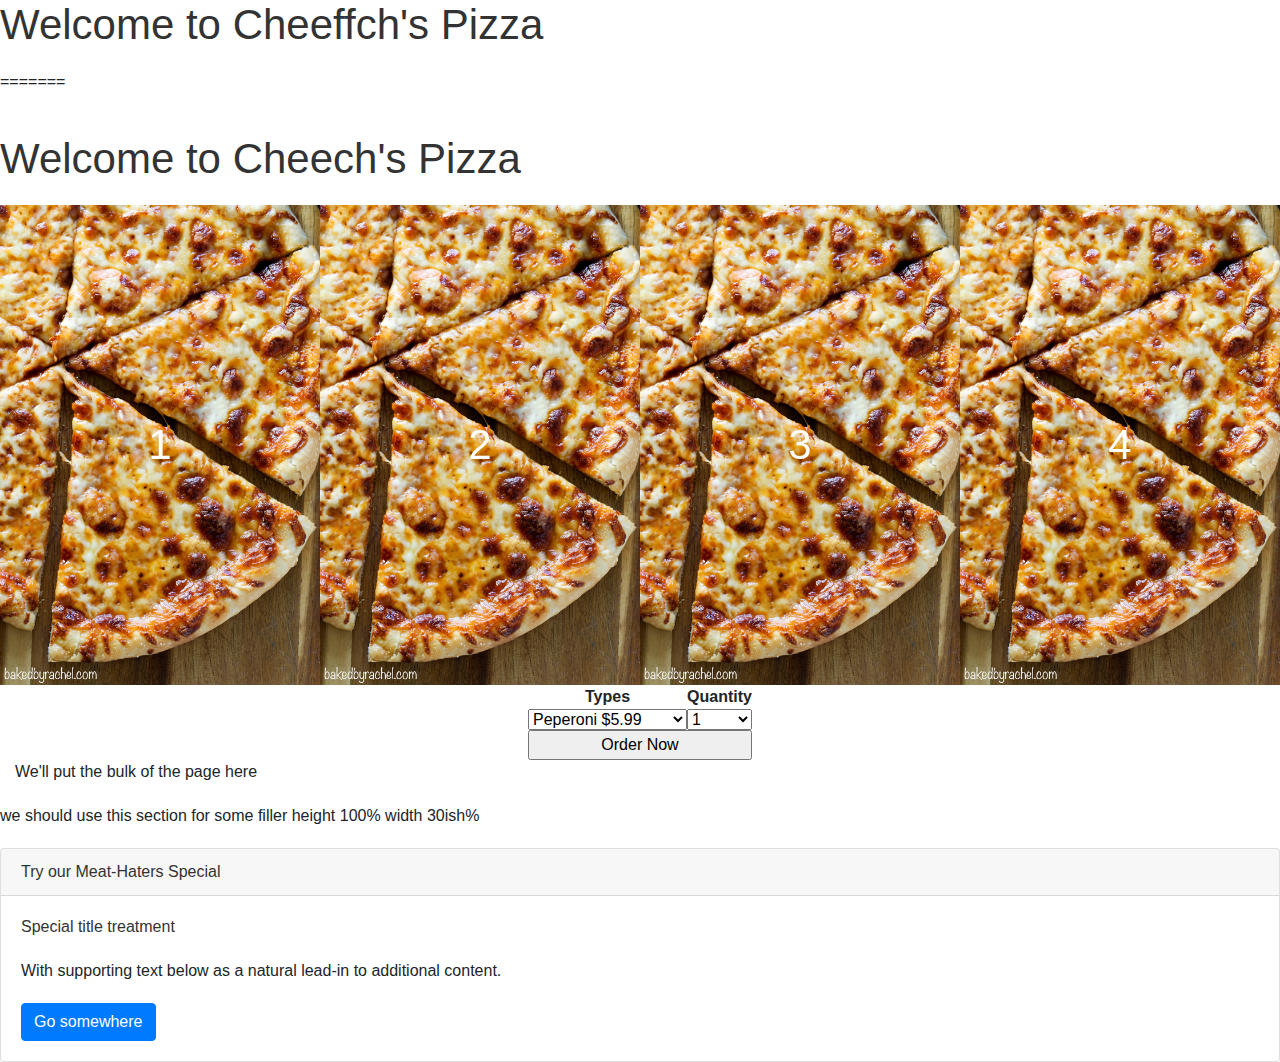
==== index.html @ bcc7406f "added the selection boxes for type and quanity, calculateTotal function still progress, also added m" ====
<!DOCTYPE html>
<html lang="en">
<head>
    <meta charset="UTF-8">
    <meta name="viewport" content="width=device-width, initial-scale=1.0">
    <meta http-equiv="X-UA-Compatible" content="ie=edge">
    <title>Cheech's Pizza</title>
    <link rel="stylesheet" href="https://stackpath.bootstrapcdn.com/bootstrap/4.3.1/css/bootstrap.min.css" integrity="sha384-ggOyR0iXCbMQv3Xipma34MD+dH/1fQ784/j6cY/iJTQUOhcWr7x9JvoRxT2MZw1T" crossorigin="anonymous">
    <script src="https://code.jquery.com/jquery-3.3.1.slim.min.js" integrity="sha384-q8i/X+965DzO0rT7abK41JStQIAqVgRVzpbzo5smXKp4YfRvH+8abtTE1Pi6jizo" crossorigin="anonymous"></script>
    <script src="https://cdnjs.cloudflare.com/ajax/libs/popper.js/1.14.7/umd/popper.min.js" integrity="sha384-UO2eT0CpHqdSJQ6hJty5KVphtPhzWj9WO1clHTMGa3JDZwrnQq4sF86dIHNDz0W1" crossorigin="anonymous"></script>
<script src="https://stackpath.bootstrapcdn.com/bootstrap/4.3.1/js/bootstrap.min.js" integrity="sha384-JjSmVgyd0p3pXB1rRibZUAYoIIy6OrQ6VrjIEaFf/nJGzIxFDsf4x0xIM+B07jRM" crossorigin="anonymous"></script>
    <link href="css/uikit-rtl.css" rel="stylesheet">
    <link href="css/uikit-rtl.min.css" rel="stylesheet">
    <link href="css/uikit.css" rel="stylesheet">
    <link href="css/uikit.min.css" rel="stylesheet">
    <link rel="stylesheet" href="css/styles.css">
</head>
<body>

    <h1>Welcome to Cheeffch's Pizza</h1>
   
=======



    <h1>Welcome to Cheech's Pizza</h1>
    <div class="uk-position-relative uk-visible-toggle uk-light" tabindex="-1" uk-slider="autoplay:true; sets:true; autoplay-interval: 3000">


        <ul class="uk-slider-items uk-child-width-1-2 uk-child-width-1-3@s uk-child-width-1-4@m">
            <li>
                <img src="Images/cheesepizza.jpg" alt="">
                <div class="uk-position-center uk-panel"><h1>1</h1></div>
            </li>
            <li>
                <img src="Images/cheesepizza.jpg" alt="">
                <div class="uk-position-center uk-panel"><h1>2</h1></div>
            </li>
            <li>
                <img src="Images/cheesepizza.jpg" alt="">
                <div class="uk-position-center uk-panel"><h1>3</h1></div>
            </li>
            <li>
                <img src="Images/cheesepizza.jpg" alt="">
                <div class="uk-position-center uk-panel"><h1>4</h1></div>
            </li>
            <li>
                <img src="Images/cheesepizza.jpg" alt="">
                <div class="uk-position-center uk-panel"><h1>5</h1></div>
            </li>
            <li>
                <img src="Images/cheesepizza.jpg" alt="">
                <div class="uk-position-center uk-panel"><h1>6</h1></div>
            </li>
            <li>
                <img src="Images/cheesepizza.jpg" alt="">
                <div class="uk-position-center uk-panel"><h1>7</h1></div>
            </li>
            <li>
                <img src="Images/cheesepizza.jpg" alt="">
                <div class="uk-position-center uk-panel"><h1>8</h1></div>
            </li>
            <li>
                <img src="Images/cheesepizza.jpg" alt="">
                <div class="uk-position-center uk-panel"><h1>9</h1></div>
            </li>
            <li>
                <img src="Images/cheesepizza.jpg" alt="">
                <div class="uk-position-center uk-panel"><h1>10</h1></div>
            </li>
        </ul>
    
        <a class="uk-position-center-left uk-position-small uk-hidden-hover" href="#" uk-slidenav-previous uk-slider-item="previous"></a>
        <a class="uk-position-center-right uk-position-small uk-hidden-hover" href="#" uk-slidenav-next uk-slider-item="next"></a>
    
    </div>


    <form class="adiv">
        

    </form>


    <main>
            <div class="container-fluid">
                    <p>We'll put the bulk of the page here</p>
            </div>
        

    </main>

    <aside>
        <p>
            we should use this section for some filler height 100% width 30ish%
        </p>
    </aside>

    <footer>
            <div class="card">
                    <h5 class="card-header">Try our Meat-Haters Special</h5>
                    <div class="card-body">
                      <h5 class="card-title">Special title treatment</h5>
                      <p class="card-text">With supporting text below as a natural lead-in to additional content.</p>
                      <a href="#" class="btn btn-primary">Go somewhere</a>
                    </div>
                  </div>
    </footer>

    <script src="js/uikit-icons.js"></script>
    <script src="js/uikit-icons.min.js"></script>
    <script src="js//uikit.js"></script>
    <script src="js/uikit.min.js"></script>
    <script src="js/pizza.js"></script>
</body>

</html>
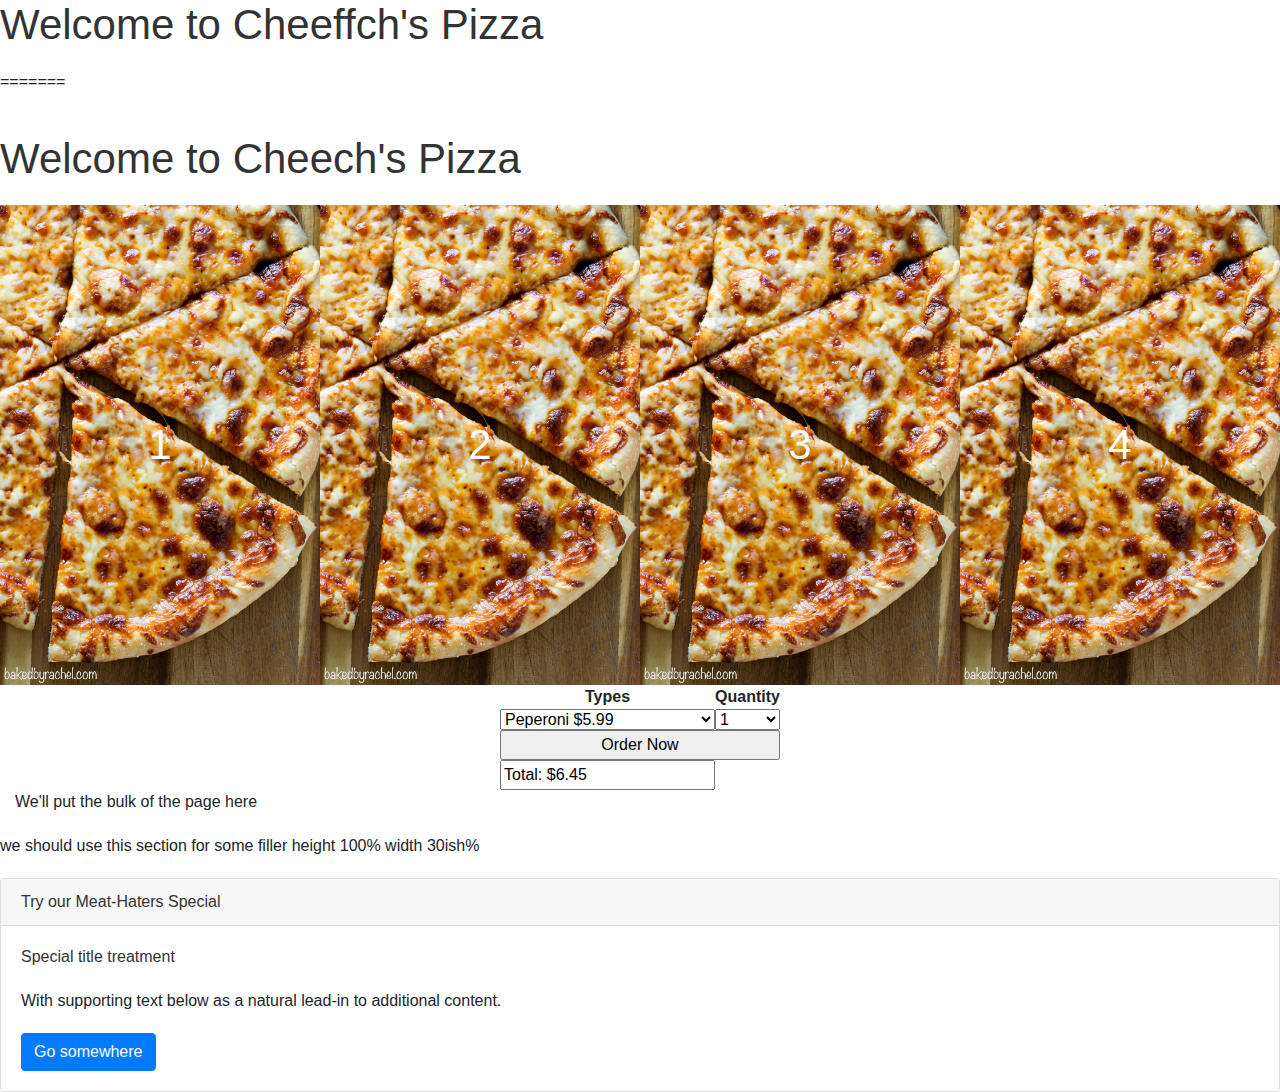
==== commit 88bd7dbf: "Total function working fully" ====
--- a/index.html
+++ b/index.html
@@ -76,7 +76,7 @@
     </div>
 
 
-    <form class="adiv">
+    <form class="adiv" method="get" action="welcome.html">
         
 
     </form>
--- a/css/styles.css
+++ b/css/styles.css
@@ -21,6 +21,7 @@
 }
 
 .submit{grid-area: submit;}
+.total{grid-area:total}
 
 .adiv {
     display: grid;
@@ -29,5 +30,6 @@
     'typeLabel quanityLabel'
     'type nums'
     'submit submit'
+    'total total'
     ;
 }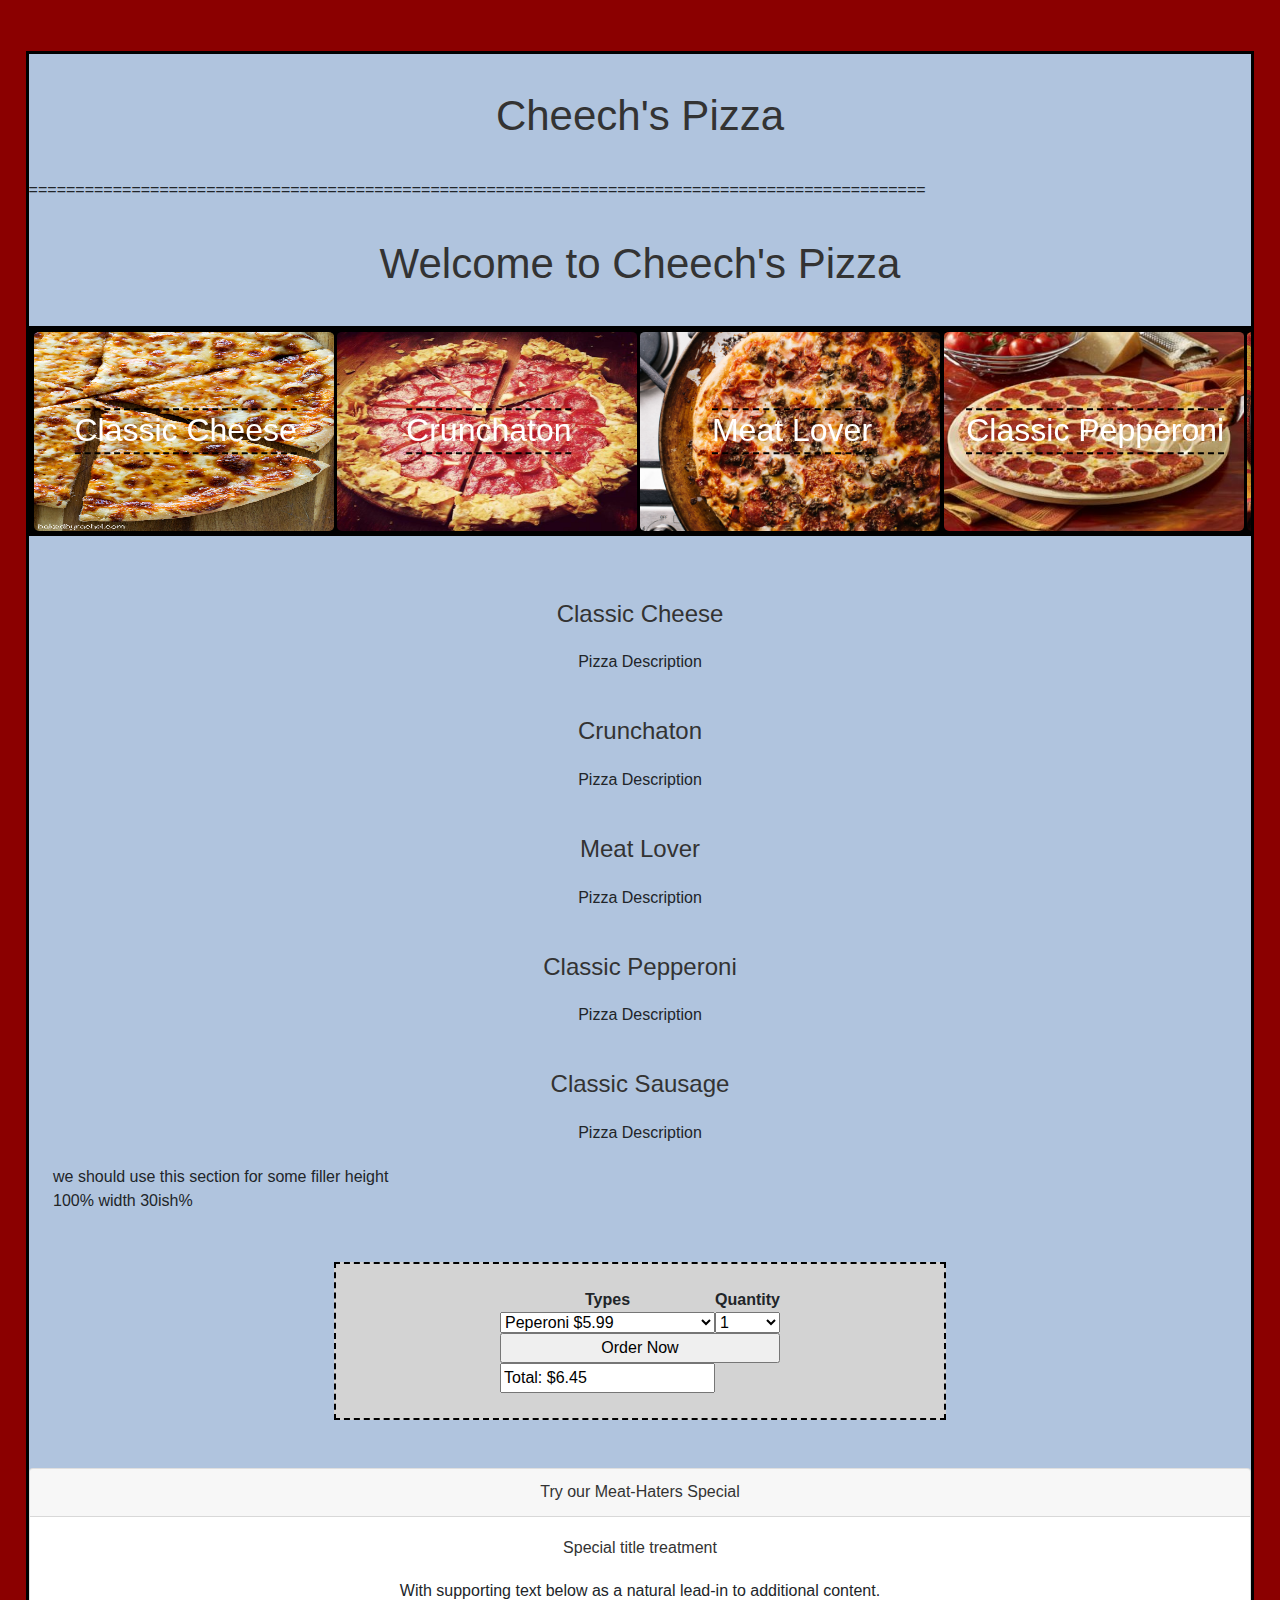
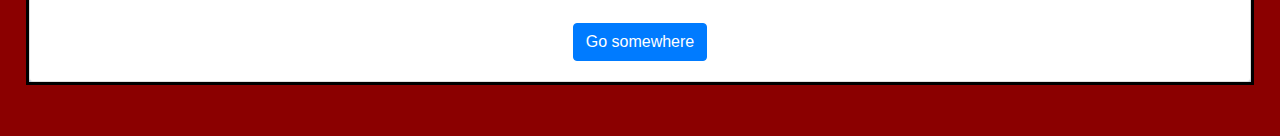
==== commit 4125c292: "Added images & CSS" ====
--- a/index.html
+++ b/index.html
@@ -8,18 +8,20 @@
     <link rel="stylesheet" href="https://stackpath.bootstrapcdn.com/bootstrap/4.3.1/css/bootstrap.min.css" integrity="sha384-ggOyR0iXCbMQv3Xipma34MD+dH/1fQ784/j6cY/iJTQUOhcWr7x9JvoRxT2MZw1T" crossorigin="anonymous">
     <script src="https://code.jquery.com/jquery-3.3.1.slim.min.js" integrity="sha384-q8i/X+965DzO0rT7abK41JStQIAqVgRVzpbzo5smXKp4YfRvH+8abtTE1Pi6jizo" crossorigin="anonymous"></script>
     <script src="https://cdnjs.cloudflare.com/ajax/libs/popper.js/1.14.7/umd/popper.min.js" integrity="sha384-UO2eT0CpHqdSJQ6hJty5KVphtPhzWj9WO1clHTMGa3JDZwrnQq4sF86dIHNDz0W1" crossorigin="anonymous"></script>
-<script src="https://stackpath.bootstrapcdn.com/bootstrap/4.3.1/js/bootstrap.min.js" integrity="sha384-JjSmVgyd0p3pXB1rRibZUAYoIIy6OrQ6VrjIEaFf/nJGzIxFDsf4x0xIM+B07jRM" crossorigin="anonymous"></script>
+    <script src="https://stackpath.bootstrapcdn.com/bootstrap/4.3.1/js/bootstrap.min.js" integrity="sha384-JjSmVgyd0p3pXB1rRibZUAYoIIy6OrQ6VrjIEaFf/nJGzIxFDsf4x0xIM+B07jRM" crossorigin="anonymous"></script>
+    <link rel="icon" href="Images/pizzerialogo.jpg">
     <link href="css/uikit-rtl.css" rel="stylesheet">
     <link href="css/uikit-rtl.min.css" rel="stylesheet">
     <link href="css/uikit.css" rel="stylesheet">
     <link href="css/uikit.min.css" rel="stylesheet">
     <link rel="stylesheet" href="css/styles.css">
+    <h1>Cheech's Pizza</h1>
 </head>
 <body>
 
-    <h1>Welcome to Cheeffch's Pizza</h1>
+
    
-=======
+================================================================================================
 
 
 
@@ -29,44 +31,24 @@
 
         <ul class="uk-slider-items uk-child-width-1-2 uk-child-width-1-3@s uk-child-width-1-4@m">
             <li>
-                <img src="Images/cheesepizza.jpg" alt="">
-                <div class="uk-position-center uk-panel"><h1>1</h1></div>
+                <img src="Images/cheesepizza.jpg" alt="Classic Cheese" class="images">
+                <div class="uk-position-center uk-panel"><h2>Classic Cheese</h2></div>
             </li>
             <li>
-                <img src="Images/cheesepizza.jpg" alt="">
-                <div class="uk-position-center uk-panel"><h1>2</h1></div>
+                <img src="Images/crunchaton.jpg" alt="Crunchaton" class="images">
+                <div class="uk-position-center uk-panel"><h2>Crunchaton</h2></div>
             </li>
             <li>
-                <img src="Images/cheesepizza.jpg" alt="">
-                <div class="uk-position-center uk-panel"><h1>3</h1></div>
+                <img src="Images/meatloverspizza.jpg" alt="Meat Lovers" class="images">
+                <div class="uk-position-center uk-panel"><h2>Meat Lover</h2></div>
             </li>
             <li>
-                <img src="Images/cheesepizza.jpg" alt="">
-                <div class="uk-position-center uk-panel"><h1>4</h1></div>
+                <img src="Images/pepperonipizza.jpg" alt="Classic Pepperoni" class="images">
+                <div class="uk-position-center uk-panel"><h2>Classic Pepperoni</h2></div>
             </li>
             <li>
-                <img src="Images/cheesepizza.jpg" alt="">
-                <div class="uk-position-center uk-panel"><h1>5</h1></div>
-            </li>
-            <li>
-                <img src="Images/cheesepizza.jpg" alt="">
-                <div class="uk-position-center uk-panel"><h1>6</h1></div>
-            </li>
-            <li>
-                <img src="Images/cheesepizza.jpg" alt="">
-                <div class="uk-position-center uk-panel"><h1>7</h1></div>
-            </li>
-            <li>
-                <img src="Images/cheesepizza.jpg" alt="">
-                <div class="uk-position-center uk-panel"><h1>8</h1></div>
-            </li>
-            <li>
-                <img src="Images/cheesepizza.jpg" alt="">
-                <div class="uk-position-center uk-panel"><h1>9</h1></div>
-            </li>
-            <li>
-                <img src="Images/cheesepizza.jpg" alt="">
-                <div class="uk-position-center uk-panel"><h1>10</h1></div>
+                <img src="Images/sausagepizza.png" alt="Classic Sausage" class="images">
+                <div class="uk-position-center uk-panel"><h2>Classic Sausage</h2></div>
             </li>
         </ul>
     
@@ -76,19 +58,27 @@
     </div>
 
 
-    <form class="adiv" method="get" action="welcome.html">
-        
-
-    </form>
-
-
     <main>
             <div class="container-fluid">
-                    <p>We'll put the bulk of the page here</p>
+                <h3>Classic Cheese</h3>
+                <p>Pizza Description</p>
+
+                <h3>Crunchaton</h3>
+                <p>Pizza Description</p>
+
+                <h3>Meat Lover</h3>
+                <p>Pizza Description</p>
+
+                <h3>Classic Pepperoni</h3>
+                <p>Pizza Description</p>
+
+                <h3>Classic Sausage</h3>
+                <p>Pizza Description</p>                
             </div>
         
 
     </main>
+
 
     <aside>
         <p>
@@ -96,15 +86,20 @@
         </p>
     </aside>
 
+
+    <form class="adiv" method="get" action="welcome.html">
+
+    </form>
+
     <footer>
-            <div class="card">
-                    <h5 class="card-header">Try our Meat-Haters Special</h5>
-                    <div class="card-body">
-                      <h5 class="card-title">Special title treatment</h5>
-                      <p class="card-text">With supporting text below as a natural lead-in to additional content.</p>
-                      <a href="#" class="btn btn-primary">Go somewhere</a>
-                    </div>
-                  </div>
+        <div class="card">
+            <h5 class="card-header">Try our Meat-Haters Special</h5>
+            <div class="card-body">
+                <h5 class="card-title">Special title treatment</h5>
+                <p class="card-text">With supporting text below as a natural lead-in to additional content.</p>
+                <a href="#" class="btn btn-primary">Go somewhere</a>
+            </div>
+        </div>
     </footer>
 
     <script src="js/uikit-icons.js"></script>
--- a/css/styles.css
+++ b/css/styles.css
@@ -32,4 +32,88 @@
     'submit submit'
     'total total'
     ;
+}
+
+
+.images {
+    height: 200px;
+    width: 300px;
+    border-top: 1px solid black;
+    border-radius: 5px;
+    cursor: pointer;
+    transition: 0.3s;
+}
+
+
+.uk-slider-items {
+    margin-left: 3%;
+    padding-right: 3%;
+    border: 5px solid black;
+    background-color: black;
+}
+
+
+html {
+    background: darkred;
+    font-family: 'Franklin Gothic Medium', 'Arial Narrow', Arial, sans-serif;
+}
+
+body {
+    font-family: 'Franklin Gothic Medium', 'Arial Narrow', Arial, sans-serif;
+    background-color: lightsteelblue;
+    margin-top: 4%;
+    margin-bottom: 4%;
+    margin-left: 2%;
+    margin-right: 2%;
+    border: 3px solid black
+}
+
+h1 {
+    margin-top: 3%;
+    margin-bottom: 3%;
+    font-family: 'Franklin Gothic Medium', 'Arial Narrow', Arial, sans-serif;
+    font-weight: 100;
+    text-align: center;
+}
+
+h2 {
+    border-top: 2px dashed black;
+    border-bottom: 2px dashed black;
+}
+
+h2:hover {
+    color: lightslategray;
+    font-size: 200%; 
+}
+
+h5 {
+    font-family: 'Franklin Gothic Medium', 'Arial Narrow', Arial, sans-serif;
+}
+
+form {
+    position: relative;
+    margin-top: 4%;
+    margin-bottom: 4%;
+    padding: 2%;
+    width: 50%;
+    max-height: 40%;
+    border: 2px dashed black;
+    left: 25%;
+    background-color: lightgray;
+}
+
+main{
+    padding-top: 5%;
+    padding-bottom: 5;
+    text-align: center;
+}
+
+aside {
+    margin-left: 2%;
+    height: 100%;
+    width: 30%;
+}
+
+footer {
+    text-align: center;
 }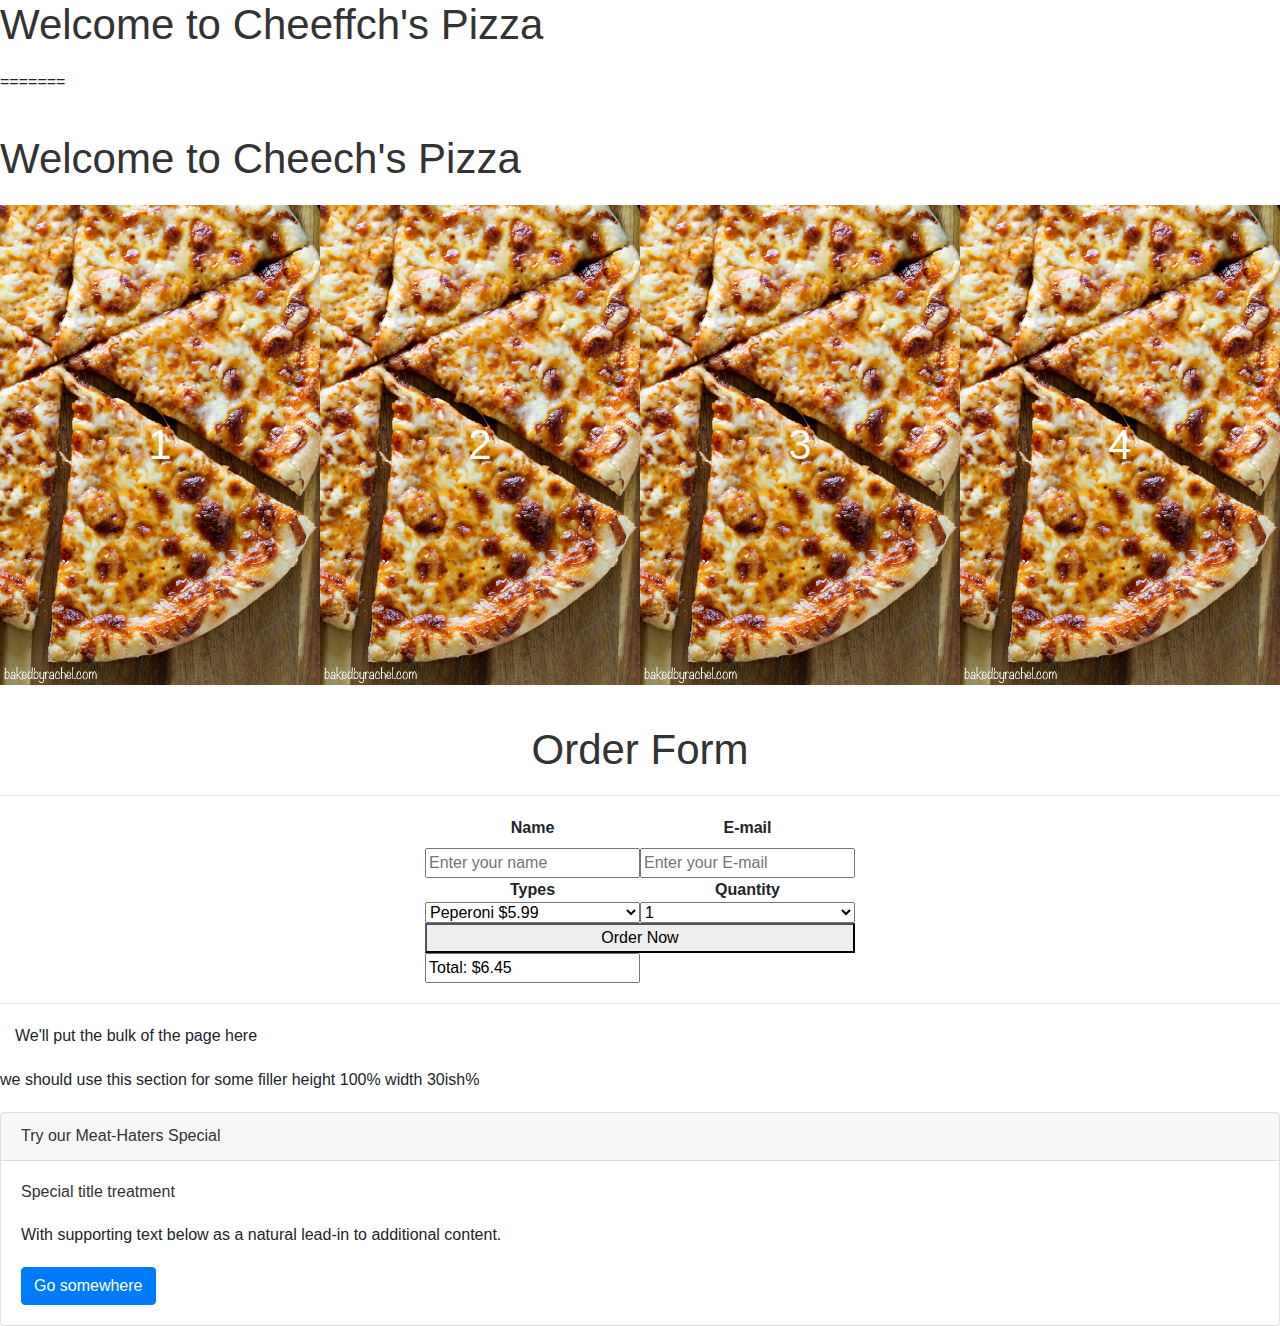
==== commit 55ebc557: "full form and display of details at the end of the order" ====
--- a/index.html
+++ b/index.html
@@ -1,84 +1,116 @@
 <!DOCTYPE html>
 <html lang="en">
+
 <head>
-    <meta charset="UTF-8">
-    <meta name="viewport" content="width=device-width, initial-scale=1.0">
-    <meta http-equiv="X-UA-Compatible" content="ie=edge">
+    <meta charset="UTF-8" />
+    <meta name="viewport" content="width=device-width, initial-scale=1.0" />
+    <meta http-equiv="X-UA-Compatible" content="ie=edge" />
     <title>Cheech's Pizza</title>
-    <link rel="stylesheet" href="https://stackpath.bootstrapcdn.com/bootstrap/4.3.1/css/bootstrap.min.css" integrity="sha384-ggOyR0iXCbMQv3Xipma34MD+dH/1fQ784/j6cY/iJTQUOhcWr7x9JvoRxT2MZw1T" crossorigin="anonymous">
-    <script src="https://code.jquery.com/jquery-3.3.1.slim.min.js" integrity="sha384-q8i/X+965DzO0rT7abK41JStQIAqVgRVzpbzo5smXKp4YfRvH+8abtTE1Pi6jizo" crossorigin="anonymous"></script>
-    <script src="https://cdnjs.cloudflare.com/ajax/libs/popper.js/1.14.7/umd/popper.min.js" integrity="sha384-UO2eT0CpHqdSJQ6hJty5KVphtPhzWj9WO1clHTMGa3JDZwrnQq4sF86dIHNDz0W1" crossorigin="anonymous"></script>
-    <script src="https://stackpath.bootstrapcdn.com/bootstrap/4.3.1/js/bootstrap.min.js" integrity="sha384-JjSmVgyd0p3pXB1rRibZUAYoIIy6OrQ6VrjIEaFf/nJGzIxFDsf4x0xIM+B07jRM" crossorigin="anonymous"></script>
-    <link rel="icon" href="Images/pizzerialogo.jpg">
-    <link href="css/uikit-rtl.css" rel="stylesheet">
-    <link href="css/uikit-rtl.min.css" rel="stylesheet">
-    <link href="css/uikit.css" rel="stylesheet">
-    <link href="css/uikit.min.css" rel="stylesheet">
-    <link rel="stylesheet" href="css/styles.css">
-    <h1>Cheech's Pizza</h1>
+    <link rel="stylesheet" href="https://stackpath.bootstrapcdn.com/bootstrap/4.3.1/css/bootstrap.min.css" integrity="sha384-ggOyR0iXCbMQv3Xipma34MD+dH/1fQ784/j6cY/iJTQUOhcWr7x9JvoRxT2MZw1T"
+        crossorigin="anonymous" />
+    <script src="https://code.jquery.com/jquery-3.3.1.slim.min.js" integrity="sha384-q8i/X+965DzO0rT7abK41JStQIAqVgRVzpbzo5smXKp4YfRvH+8abtTE1Pi6jizo"
+        crossorigin="anonymous"></script>
+    <script src="https://cdnjs.cloudflare.com/ajax/libs/popper.js/1.14.7/umd/popper.min.js" integrity="sha384-UO2eT0CpHqdSJQ6hJty5KVphtPhzWj9WO1clHTMGa3JDZwrnQq4sF86dIHNDz0W1"
+        crossorigin="anonymous"></script>
+    <script src="https://stackpath.bootstrapcdn.com/bootstrap/4.3.1/js/bootstrap.min.js" integrity="sha384-JjSmVgyd0p3pXB1rRibZUAYoIIy6OrQ6VrjIEaFf/nJGzIxFDsf4x0xIM+B07jRM"
+        crossorigin="anonymous"></script>
+    <link href="css/uikit-rtl.css" rel="stylesheet" />
+    <link href="css/uikit-rtl.min.css" rel="stylesheet" />
+    <link href="css/uikit.css" rel="stylesheet" />
+    <link href="css/uikit.min.css" rel="stylesheet" />
+    <link rel="stylesheet" href="css/styles.css" />
 </head>
+
 <body>
+    <h1>Welcome to Cheeffch's Pizza</h1>
 
-
-   
-================================================================================================
-
-
+    =======
 
     <h1>Welcome to Cheech's Pizza</h1>
     <div class="uk-position-relative uk-visible-toggle uk-light" tabindex="-1" uk-slider="autoplay:true; sets:true; autoplay-interval: 3000">
-
-
         <ul class="uk-slider-items uk-child-width-1-2 uk-child-width-1-3@s uk-child-width-1-4@m">
             <li>
-                <img src="Images/cheesepizza.jpg" alt="Classic Cheese" class="images">
-                <div class="uk-position-center uk-panel"><h2>Classic Cheese</h2></div>
+                <img src="Images/cheesepizza.jpg" alt="" />
+                <div class="uk-position-center uk-panel">
+                    <h1>1</h1>
+                </div>
             </li>
             <li>
-                <img src="Images/crunchaton.jpg" alt="Crunchaton" class="images">
-                <div class="uk-position-center uk-panel"><h2>Crunchaton</h2></div>
+                <img src="Images/cheesepizza.jpg" alt="" />
+                <div class="uk-position-center uk-panel">
+                    <h1>2</h1>
+                </div>
             </li>
             <li>
-                <img src="Images/meatloverspizza.jpg" alt="Meat Lovers" class="images">
-                <div class="uk-position-center uk-panel"><h2>Meat Lover</h2></div>
+                <img src="Images/cheesepizza.jpg" alt="" />
+                <div class="uk-position-center uk-panel">
+                    <h1>3</h1>
+                </div>
             </li>
             <li>
-                <img src="Images/pepperonipizza.jpg" alt="Classic Pepperoni" class="images">
-                <div class="uk-position-center uk-panel"><h2>Classic Pepperoni</h2></div>
+                <img src="Images/cheesepizza.jpg" alt="" />
+                <div class="uk-position-center uk-panel">
+                    <h1>4</h1>
+                </div>
             </li>
             <li>
-                <img src="Images/sausagepizza.png" alt="Classic Sausage" class="images">
-                <div class="uk-position-center uk-panel"><h2>Classic Sausage</h2></div>
+                <img src="Images/cheesepizza.jpg" alt="" />
+                <div class="uk-position-center uk-panel">
+                    <h1>5</h1>
+                </div>
+            </li>
+            <li>
+                <img src="Images/cheesepizza.jpg" alt="" />
+                <div class="uk-position-center uk-panel">
+                    <h1>6</h1>
+                </div>
+            </li>
+            <li>
+                <img src="Images/cheesepizza.jpg" alt="" />
+                <div class="uk-position-center uk-panel">
+                    <h1>7</h1>
+                </div>
+            </li>
+            <li>
+                <img src="Images/cheesepizza.jpg" alt="" />
+                <div class="uk-position-center uk-panel">
+                    <h1>8</h1>
+                </div>
+            </li>
+            <li>
+                <img src="Images/cheesepizza.jpg" alt="" />
+                <div class="uk-position-center uk-panel">
+                    <h1>9</h1>
+                </div>
+            </li>
+            <li>
+                <img src="Images/cheesepizza.jpg" alt="" />
+                <div class="uk-position-center uk-panel">
+                    <h1>10</h1>
+                </div>
             </li>
         </ul>
-    
-        <a class="uk-position-center-left uk-position-small uk-hidden-hover" href="#" uk-slidenav-previous uk-slider-item="previous"></a>
+
+        <a class="uk-position-center-left uk-position-small uk-hidden-hover" href="#" uk-slidenav-previous
+            uk-slider-item="previous"></a>
         <a class="uk-position-center-right uk-position-small uk-hidden-hover" href="#" uk-slidenav-next uk-slider-item="next"></a>
-    
     </div>
 
-
-    <main>
-            <div class="container-fluid">
-                <h3>Classic Cheese</h3>
-                <p>Pizza Description</p>
-
-                <h3>Crunchaton</h3>
-                <p>Pizza Description</p>
-
-                <h3>Meat Lover</h3>
-                <p>Pizza Description</p>
-
-                <h3>Classic Pepperoni</h3>
-                <p>Pizza Description</p>
-
-                <h3>Classic Sausage</h3>
-                <p>Pizza Description</p>                
-            </div>
+    <h1 style="text-align: center">Order Form</h1>
+    <hr />
+    <form class="adiv" method="get"></form>
+    <hr>
+    <div class="details">
         
 
+        <hr>
+
+    </div>
+    <main>
+        <div class="container-fluid">
+            <p>We'll put the bulk of the page here</p>
+        </div>
     </main>
-
 
     <aside>
         <p>
@@ -86,17 +118,15 @@
         </p>
     </aside>
 
-
-    <form class="adiv" method="get" action="welcome.html">
-
-    </form>
-
     <footer>
         <div class="card">
             <h5 class="card-header">Try our Meat-Haters Special</h5>
             <div class="card-body">
                 <h5 class="card-title">Special title treatment</h5>
-                <p class="card-text">With supporting text below as a natural lead-in to additional content.</p>
+                <p class="card-text">
+                    With supporting text below as a natural lead-in to additional
+                    content.
+                </p>
                 <a href="#" class="btn btn-primary">Go somewhere</a>
             </div>
         </div>
@@ -109,4 +139,4 @@
     <script src="js/pizza.js"></script>
 </body>
 
-</html>+</html>
--- a/css/styles.css
+++ b/css/styles.css
@@ -27,6 +27,8 @@
     display: grid;
     justify-content: center;
     grid-template-areas: 
+    'nameLabel emailLabel'
+    'name email'
     'typeLabel quanityLabel'
     'type nums'
     'submit submit'
@@ -34,86 +36,14 @@
     ;
 }
 
-
-.images {
-    height: 200px;
-    width: 300px;
-    border-top: 1px solid black;
-    border-radius: 5px;
-    cursor: pointer;
-    transition: 0.3s;
+.nameLabel, .emailLabel{
+    text-align: center;font-weight:bold
 }
 
-
-.uk-slider-items {
-    margin-left: 3%;
-    padding-right: 3%;
-    border: 5px solid black;
-    background-color: black;
+.nameLabel{grid-area:nameLabel}
+.emailLabel{grid-area:emailLabel}
+#names{grid-area:name}
+#email{grid-area: email}
+.details{
+    display:none
 }
-
-
-html {
-    background: darkred;
-    font-family: 'Franklin Gothic Medium', 'Arial Narrow', Arial, sans-serif;
-}
-
-body {
-    font-family: 'Franklin Gothic Medium', 'Arial Narrow', Arial, sans-serif;
-    background-color: lightsteelblue;
-    margin-top: 4%;
-    margin-bottom: 4%;
-    margin-left: 2%;
-    margin-right: 2%;
-    border: 3px solid black
-}
-
-h1 {
-    margin-top: 3%;
-    margin-bottom: 3%;
-    font-family: 'Franklin Gothic Medium', 'Arial Narrow', Arial, sans-serif;
-    font-weight: 100;
-    text-align: center;
-}
-
-h2 {
-    border-top: 2px dashed black;
-    border-bottom: 2px dashed black;
-}
-
-h2:hover {
-    color: lightslategray;
-    font-size: 200%; 
-}
-
-h5 {
-    font-family: 'Franklin Gothic Medium', 'Arial Narrow', Arial, sans-serif;
-}
-
-form {
-    position: relative;
-    margin-top: 4%;
-    margin-bottom: 4%;
-    padding: 2%;
-    width: 50%;
-    max-height: 40%;
-    border: 2px dashed black;
-    left: 25%;
-    background-color: lightgray;
-}
-
-main{
-    padding-top: 5%;
-    padding-bottom: 5;
-    text-align: center;
-}
-
-aside {
-    margin-left: 2%;
-    height: 100%;
-    width: 30%;
-}
-
-footer {
-    text-align: center;
-}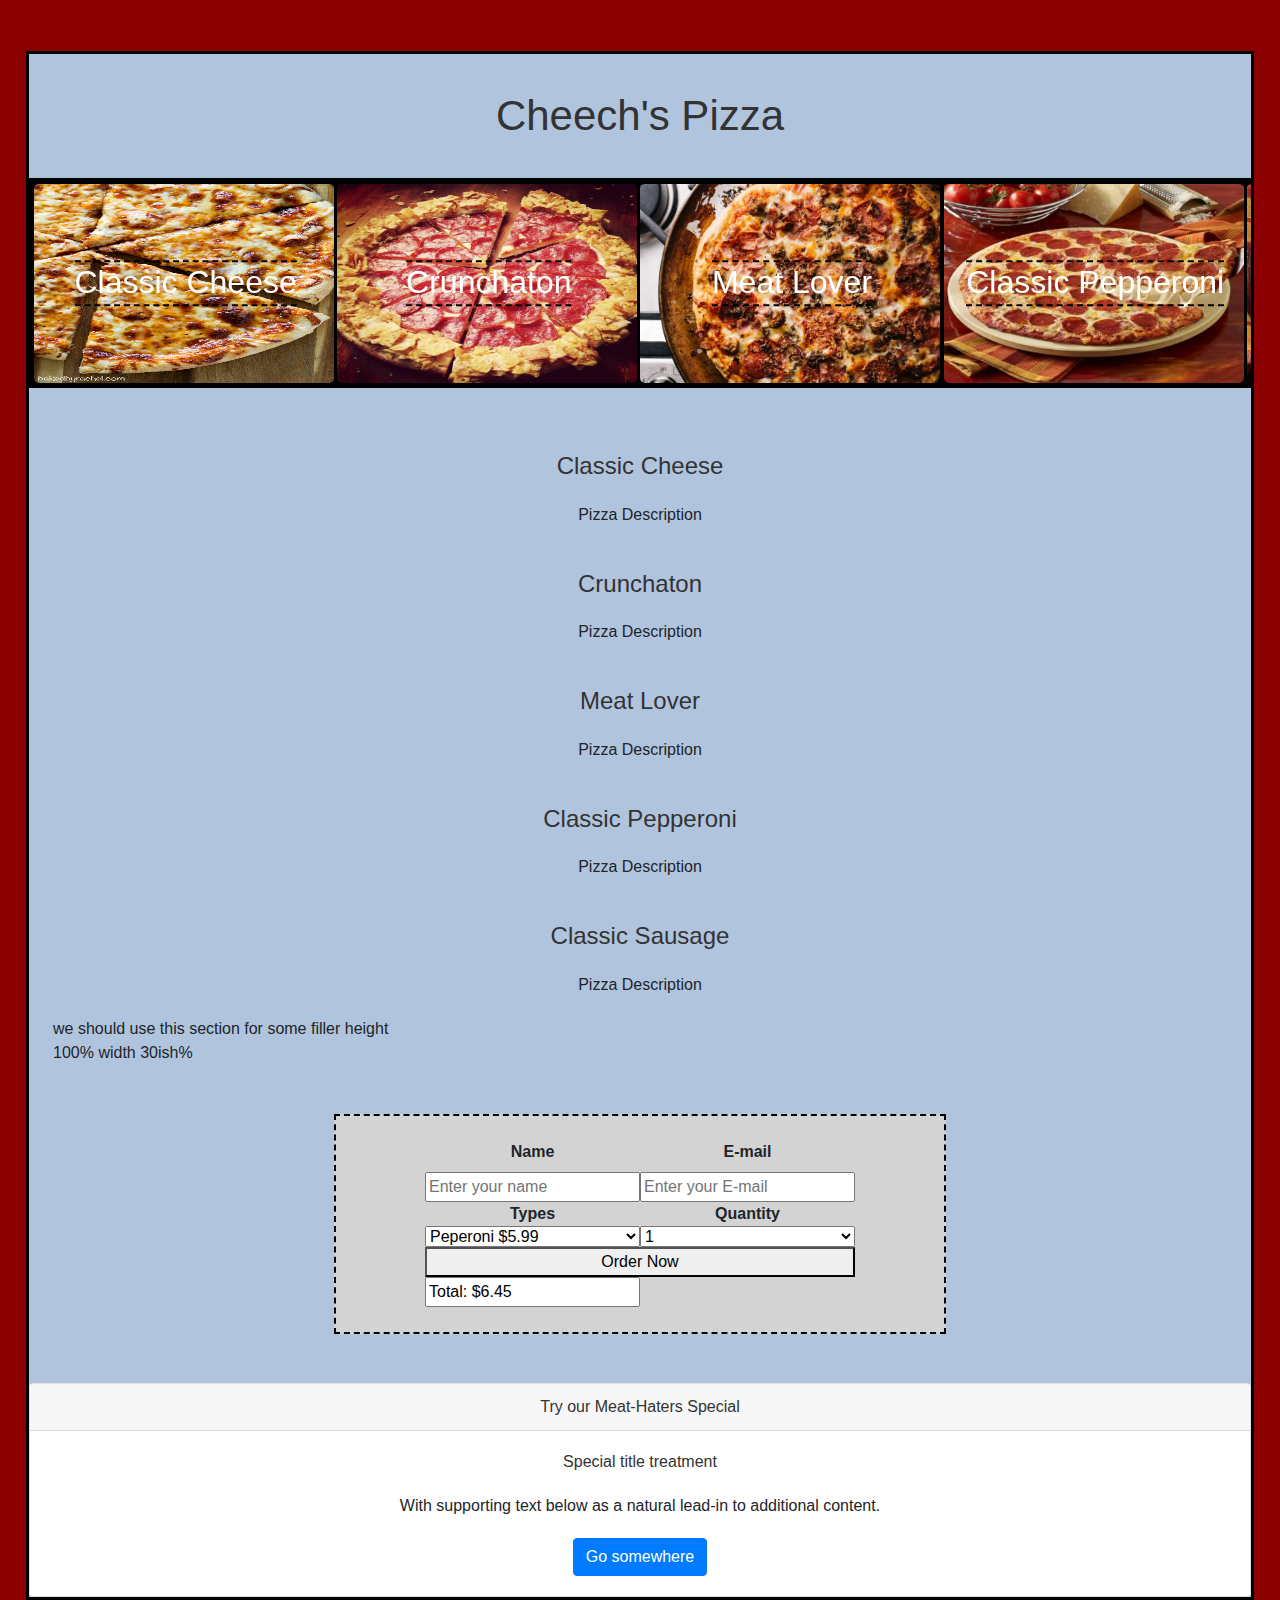
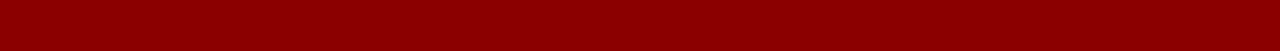
==== commit f3df7848: "full form and details now displayed on submit" ====
--- a/index.html
+++ b/index.html
@@ -22,72 +22,29 @@
 </head>
 
 <body>
-    <h1>Welcome to Cheeffch's Pizza</h1>
 
-    =======
-
-    <h1>Welcome to Cheech's Pizza</h1>
+    <h1>Cheech's Pizza</h1>
     <div class="uk-position-relative uk-visible-toggle uk-light" tabindex="-1" uk-slider="autoplay:true; sets:true; autoplay-interval: 3000">
         <ul class="uk-slider-items uk-child-width-1-2 uk-child-width-1-3@s uk-child-width-1-4@m">
             <li>
-                <img src="Images/cheesepizza.jpg" alt="" />
-                <div class="uk-position-center uk-panel">
-                    <h1>1</h1>
-                </div>
+                <img src="Images/cheesepizza.jpg" alt="Classic Cheese" class="images">
+                <div class="uk-position-center uk-panel"><h2>Classic Cheese</h2></div>
             </li>
             <li>
-                <img src="Images/cheesepizza.jpg" alt="" />
-                <div class="uk-position-center uk-panel">
-                    <h1>2</h1>
-                </div>
+                <img src="Images/crunchaton.jpg" alt="Crunchaton" class="images">
+                <div class="uk-position-center uk-panel"><h2>Crunchaton</h2></div>
             </li>
             <li>
-                <img src="Images/cheesepizza.jpg" alt="" />
-                <div class="uk-position-center uk-panel">
-                    <h1>3</h1>
-                </div>
+                <img src="Images/meatloverspizza.jpg" alt="Meat Lovers" class="images">
+                <div class="uk-position-center uk-panel"><h2>Meat Lover</h2></div>
             </li>
             <li>
-                <img src="Images/cheesepizza.jpg" alt="" />
-                <div class="uk-position-center uk-panel">
-                    <h1>4</h1>
-                </div>
+                <img src="Images/pepperonipizza.jpg" alt="Classic Pepperoni" class="images">
+                <div class="uk-position-center uk-panel"><h2>Classic Pepperoni</h2></div>
             </li>
             <li>
-                <img src="Images/cheesepizza.jpg" alt="" />
-                <div class="uk-position-center uk-panel">
-                    <h1>5</h1>
-                </div>
-            </li>
-            <li>
-                <img src="Images/cheesepizza.jpg" alt="" />
-                <div class="uk-position-center uk-panel">
-                    <h1>6</h1>
-                </div>
-            </li>
-            <li>
-                <img src="Images/cheesepizza.jpg" alt="" />
-                <div class="uk-position-center uk-panel">
-                    <h1>7</h1>
-                </div>
-            </li>
-            <li>
-                <img src="Images/cheesepizza.jpg" alt="" />
-                <div class="uk-position-center uk-panel">
-                    <h1>8</h1>
-                </div>
-            </li>
-            <li>
-                <img src="Images/cheesepizza.jpg" alt="" />
-                <div class="uk-position-center uk-panel">
-                    <h1>9</h1>
-                </div>
-            </li>
-            <li>
-                <img src="Images/cheesepizza.jpg" alt="" />
-                <div class="uk-position-center uk-panel">
-                    <h1>10</h1>
-                </div>
+                <img src="Images/sausagepizza.png" alt="Classic Sausage" class="images">
+                <div class="uk-position-center uk-panel"><h2>Classic Sausage</h2></div>
             </li>
         </ul>
 
@@ -96,21 +53,28 @@
         <a class="uk-position-center-right uk-position-small uk-hidden-hover" href="#" uk-slidenav-next uk-slider-item="next"></a>
     </div>
 
-    <h1 style="text-align: center">Order Form</h1>
-    <hr />
-    <form class="adiv" method="get"></form>
-    <hr>
-    <div class="details">
+
+    <main>
+            <div class="container-fluid">
+                <h3>Classic Cheese</h3>
+                <p>Pizza Description</p>
+
+                <h3>Crunchaton</h3>
+                <p>Pizza Description</p>
+
+                <h3>Meat Lover</h3>
+                <p>Pizza Description</p>
+
+                <h3>Classic Pepperoni</h3>
+                <p>Pizza Description</p>
+
+                <h3>Classic Sausage</h3>
+                <p>Pizza Description</p>                
+            </div>
         
 
-        <hr>
+    </main>
 
-    </div>
-    <main>
-        <div class="container-fluid">
-            <p>We'll put the bulk of the page here</p>
-        </div>
-    </main>
 
     <aside>
         <p>
@@ -118,15 +82,18 @@
         </p>
     </aside>
 
+
+    <form class="adiv" method="get">
+
+    </form>
+
+   <div class="details"></div> 
     <footer>
         <div class="card">
             <h5 class="card-header">Try our Meat-Haters Special</h5>
             <div class="card-body">
                 <h5 class="card-title">Special title treatment</h5>
-                <p class="card-text">
-                    With supporting text below as a natural lead-in to additional
-                    content.
-                </p>
+                <p class="card-text">With supporting text below as a natural lead-in to additional content.</p>
                 <a href="#" class="btn btn-primary">Go somewhere</a>
             </div>
         </div>
--- a/css/styles.css
+++ b/css/styles.css
@@ -47,3 +47,86 @@
 .details{
     display:none
 }
+
+.images {
+    height: 200px;
+    width: 300px;
+    border-top: 1px solid black;
+    border-radius: 5px;
+    cursor: pointer;
+    transition: 0.3s;
+}
+
+
+.uk-slider-items {
+    margin-left: 3%;
+    padding-right: 3%;
+    border: 5px solid black;
+    background-color: black;
+}
+
+
+html {
+    background: darkred;
+    font-family: 'Franklin Gothic Medium', 'Arial Narrow', Arial, sans-serif;
+}
+
+body {
+    font-family: 'Franklin Gothic Medium', 'Arial Narrow', Arial, sans-serif;
+    background-color: lightsteelblue;
+    margin-top: 4%;
+    margin-bottom: 4%;
+    margin-left: 2%;
+    margin-right: 2%;
+    border: 3px solid black
+}
+
+h1 {
+    margin-top: 3%;
+    margin-bottom: 3%;
+    font-family: 'Franklin Gothic Medium', 'Arial Narrow', Arial, sans-serif;
+    font-weight: 100;
+    text-align: center;
+}
+
+h2 {
+    border-top: 2px dashed black;
+    border-bottom: 2px dashed black;
+}
+
+h2:hover {
+    color: lightslategray;
+    font-size: 200%; 
+}
+
+h5 {
+    font-family: 'Franklin Gothic Medium', 'Arial Narrow', Arial, sans-serif;
+}
+
+form {
+    position: relative;
+    margin-top: 4%;
+    margin-bottom: 4%;
+    padding: 2%;
+    width: 50%;
+    max-height: 40%;
+    border: 2px dashed black;
+    left: 25%;
+    background-color: lightgray;
+}
+
+main{
+    padding-top: 5%;
+    padding-bottom: 5;
+    text-align: center;
+}
+
+aside {
+    margin-left: 2%;
+    height: 100%;
+    width: 30%;
+}
+
+footer {
+    text-align: center;
+}
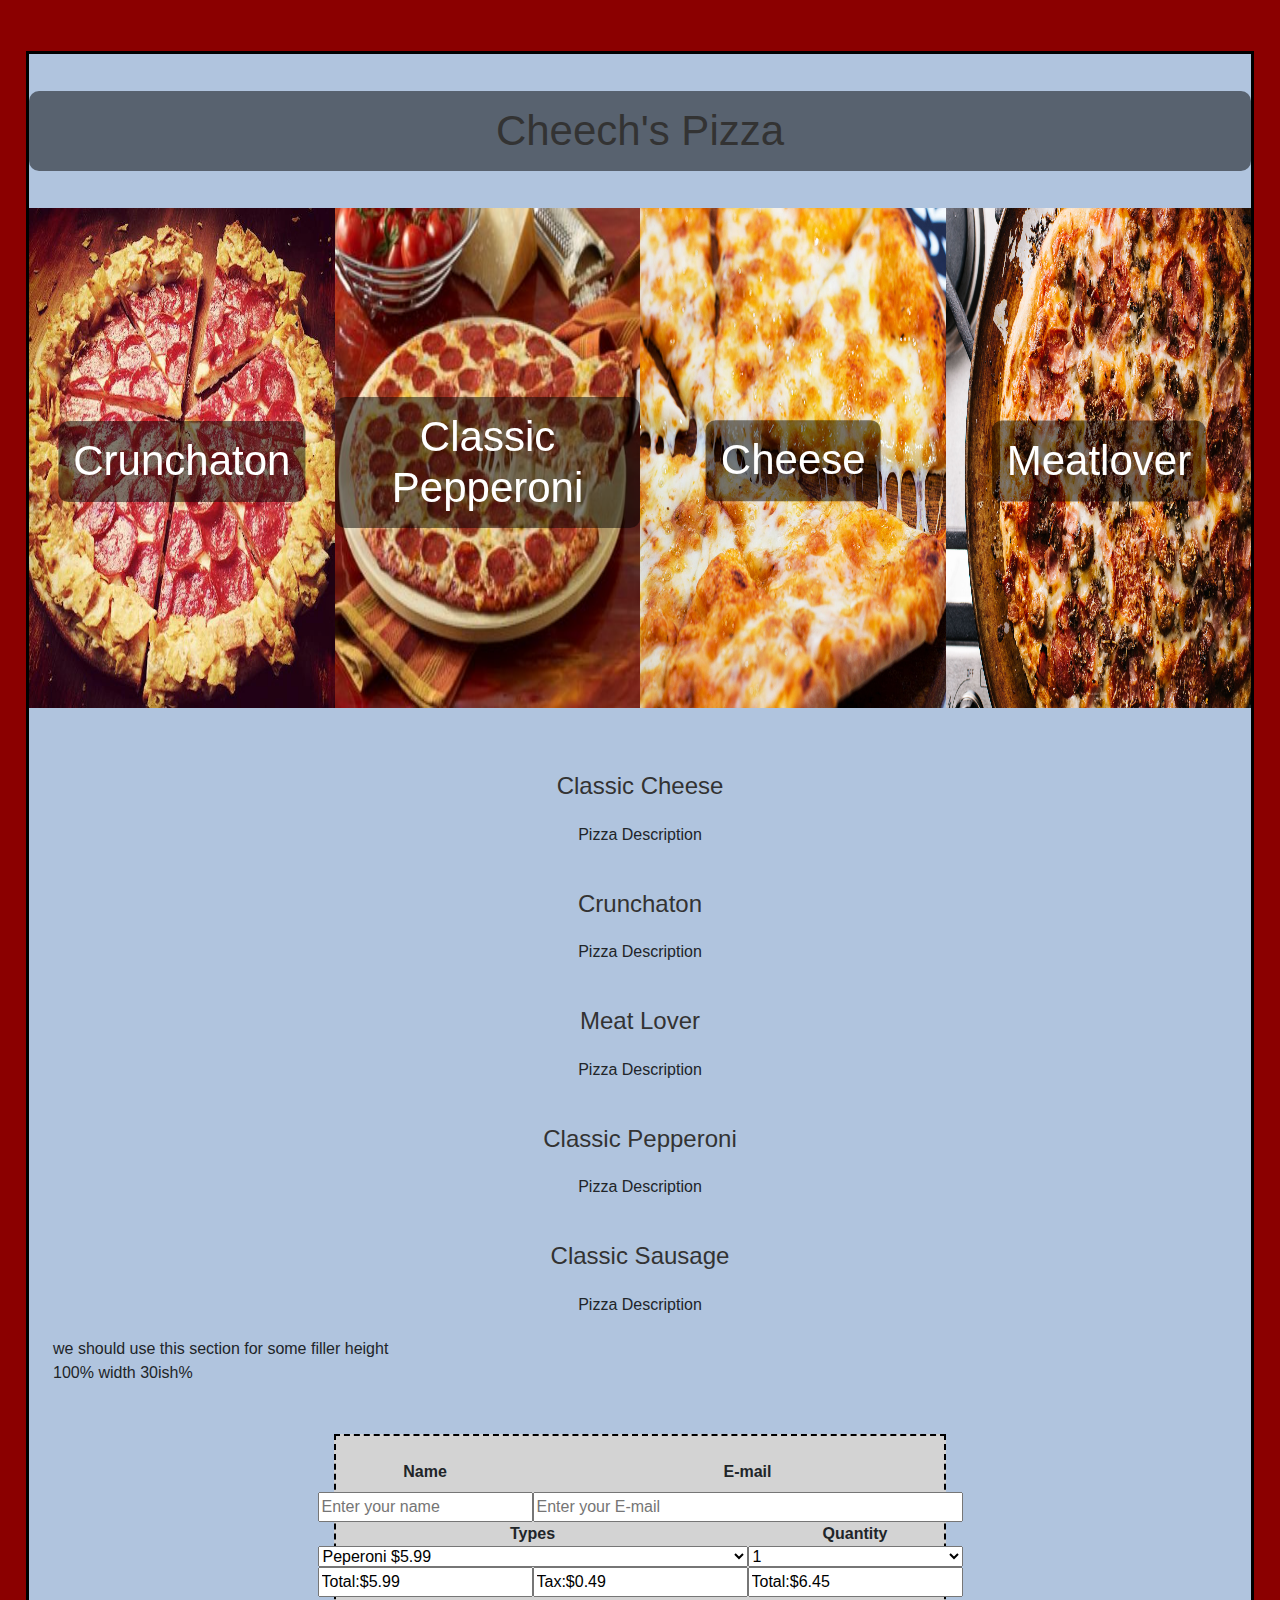
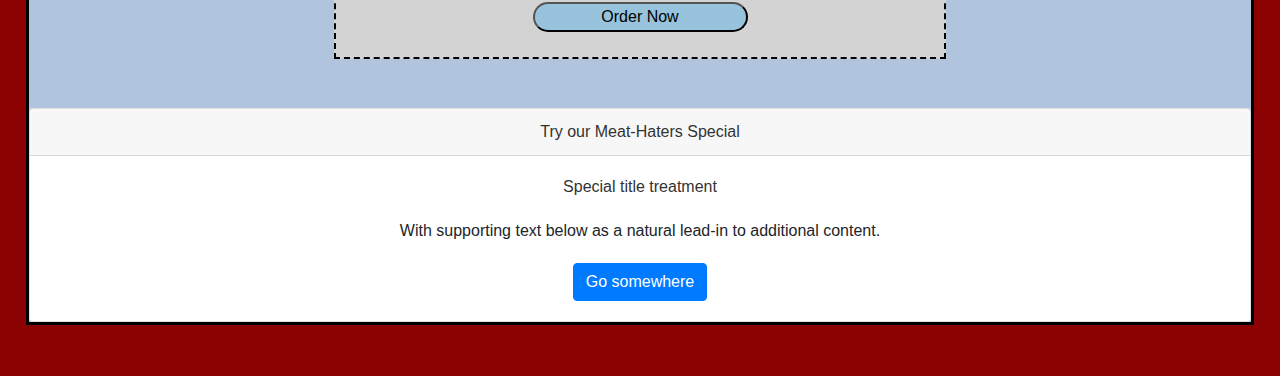
==== commit aae5b468: "fixed carousel, added a few styles, and changed images" ====
--- a/index.html
+++ b/index.html
@@ -24,33 +24,37 @@
 <body>
 
     <h1>Cheech's Pizza</h1>
-    <div class="uk-position-relative uk-visible-toggle uk-light" tabindex="-1" uk-slider="autoplay:true; sets:true; autoplay-interval: 3000">
+    <div>
+    <div class="uk-position-relative uk-visible-toggle uk-light" tabindex="-1" uk-slider="autoplay:true; autoplay-interval:3000">
+
         <ul class="uk-slider-items uk-child-width-1-2 uk-child-width-1-3@s uk-child-width-1-4@m">
             <li>
-                <img src="Images/cheesepizza.jpg" alt="Classic Cheese" class="images">
-                <div class="uk-position-center uk-panel"><h2>Classic Cheese</h2></div>
+                <img src="Images/crunchaton.jpg" alt="">
+                <div class="uk-position-center uk-panel"><h1>Crunchaton</h1></div>
             </li>
             <li>
-                <img src="Images/crunchaton.jpg" alt="Crunchaton" class="images">
-                <div class="uk-position-center uk-panel"><h2>Crunchaton</h2></div>
+                <img src="Images/pepperonipizza.jpg" alt="">
+                <div class="uk-position-center uk-panel"><h1>Classic Pepperoni</h1></div>
             </li>
             <li>
-                <img src="Images/meatloverspizza.jpg" alt="Meat Lovers" class="images">
-                <div class="uk-position-center uk-panel"><h2>Meat Lover</h2></div>
+                <img src="Images/cheese.jpg" alt="">
+                <div class="uk-position-center uk-panel"><h1>Cheese</h1></div>
             </li>
             <li>
-                <img src="Images/pepperonipizza.jpg" alt="Classic Pepperoni" class="images">
-                <div class="uk-position-center uk-panel"><h2>Classic Pepperoni</h2></div>
+                <img src="Images/meatloverspizza.jpg" alt="">
+                <div class="uk-position-center uk-panel"><h1>Meatlover</h1></div>
             </li>
             <li>
-                <img src="Images/sausagepizza.png" alt="Classic Sausage" class="images">
-                <div class="uk-position-center uk-panel"><h2>Classic Sausage</h2></div>
+                <img src="Images/sausagepizza.png" alt="">
+                <div class="uk-position-center uk-panel"><h1>Sausage</h1></div>
             </li>
+           
+            
         </ul>
-
-        <a class="uk-position-center-left uk-position-small uk-hidden-hover" href="#" uk-slidenav-previous
-            uk-slider-item="previous"></a>
+    
+        <a class="uk-position-center-left uk-position-small uk-hidden-hover" href="#" uk-slidenav-previous uk-slider-item="previous"></a>
         <a class="uk-position-center-right uk-position-small uk-hidden-hover" href="#" uk-slidenav-next uk-slider-item="next"></a>
+    
     </div>
 
 
@@ -99,6 +103,12 @@
         </div>
     </footer>
 
+
+    
+
+
+
+
     <script src="js/uikit-icons.js"></script>
     <script src="js/uikit-icons.min.js"></script>
     <script src="js//uikit.js"></script>
--- a/css/styles.css
+++ b/css/styles.css
@@ -20,19 +20,24 @@
     
 }
 
-.submit{grid-area: submit;}
+.submit{
+    grid-area: submit; 
+    background-color:rgba(93, 179, 230, 0.5);
+    border-radius: 20px;
+    margin-top: 5px
+}
 .total{grid-area:total}
 
 .adiv {
     display: grid;
     justify-content: center;
     grid-template-areas: 
-    'nameLabel emailLabel'
-    'name email'
-    'typeLabel quanityLabel'
-    'type nums'
-    'submit submit'
-    'total total'
+    'nameLabel emailLabel emailLabel'
+    'name email email'
+    'typeLabel typeLabel quanityLabel'
+    'type type nums'
+    'subtotal tax total'
+    '. submit .'
     ;
 }
 
@@ -45,7 +50,8 @@
 #names{grid-area:name}
 #email{grid-area: email}
 .details{
-    display:none
+    display:none;
+    padding:0px 100px
 }
 
 .images {
@@ -57,13 +63,12 @@
     transition: 0.3s;
 }
 
-
-.uk-slider-items {
-    margin-left: 3%;
-    padding-right: 3%;
-    border: 5px solid black;
+.uk-position-relative{
+    width:100%;
     background-color: black;
 }
+
+
 
 
 html {
@@ -86,12 +91,16 @@
     margin-bottom: 3%;
     font-family: 'Franklin Gothic Medium', 'Arial Narrow', Arial, sans-serif;
     font-weight: 100;
+    background-color:rgba(0, 0, 0, 0.5);
+    border-radius: 10px;
+    padding:15px;
     text-align: center;
 }
 
 h2 {
     border-top: 2px dashed black;
     border-bottom: 2px dashed black;
+    color:orange !important
 }
 
 h2:hover {
@@ -130,3 +139,43 @@
 footer {
     text-align: center;
 }
+
+ul img{
+    height: 500px;
+    
+}
+
+
+@media only screen and (max-width: 1164px) {
+
+.adiv{
+    grid-template-areas: 
+    'nameLabel'
+    'name'
+    'emailLabel'
+    'email'
+    'typeLabel'
+    'type'
+    'quanityLabel'
+    'nums'
+    'subtotal'
+    'tax'
+    'total'
+    'submit'
+    
+}
+
+#nums{
+   padding-left:45%
+}
+
+}
+
+
+
+
+@media only screen and (max-width: 700px) {
+.details h3{
+font-size: 3.5vw
+}
+}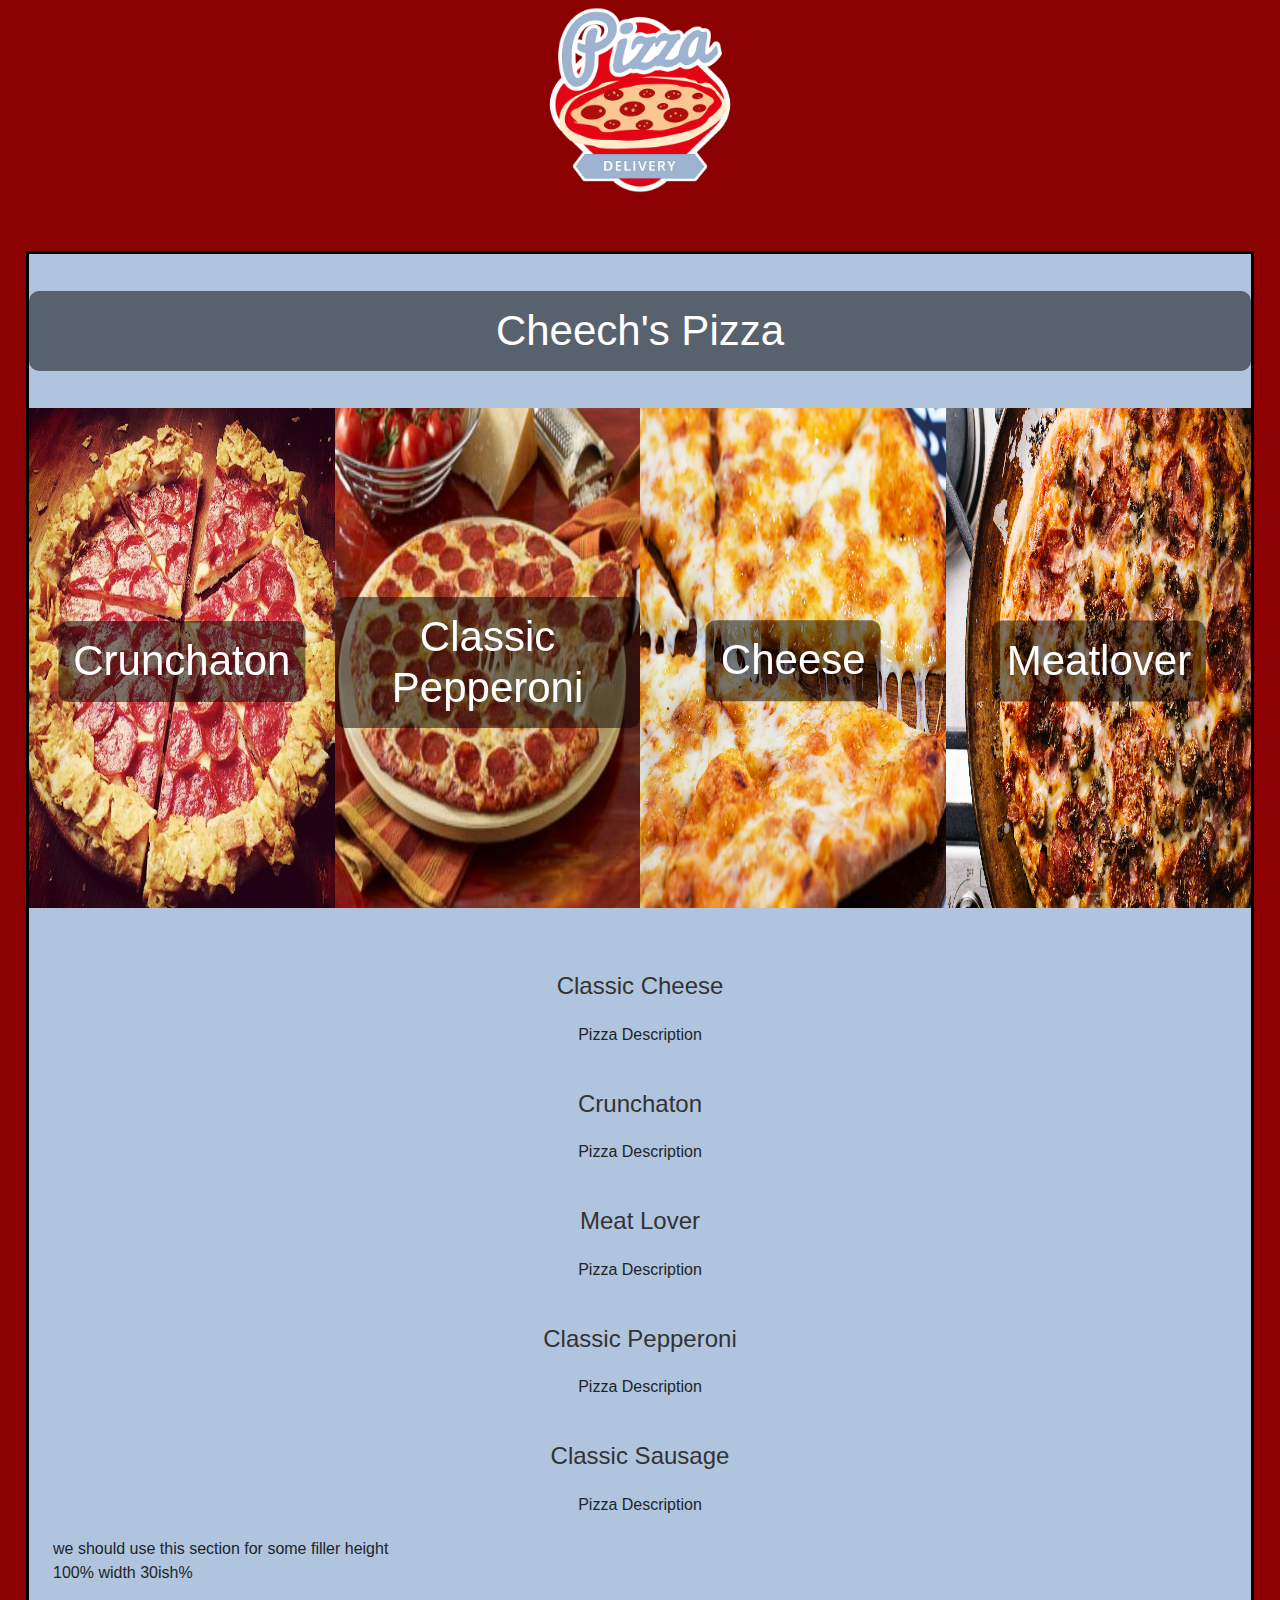
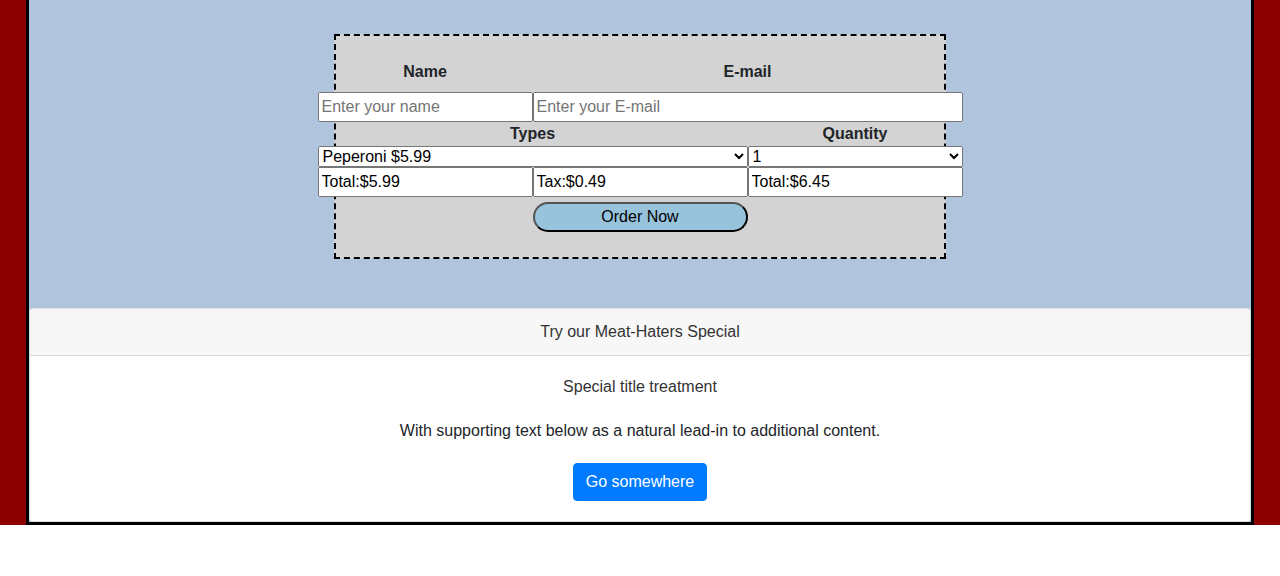
==== commit d78e5bf7: "added logo etc" ====
--- a/index.html
+++ b/index.html
@@ -22,8 +22,11 @@
 </head>
 
 <body>
-
-    <h1>Cheech's Pizza</h1>
+    <div style="text-align: center">
+    <img style="width:200px" src="Images/pizza.png" alt="">
+    </div>
+    <div id="container">
+    <h1 id="header">Cheech's Pizza</h1>
     <div>
     <div class="uk-position-relative uk-visible-toggle uk-light" tabindex="-1" uk-slider="autoplay:true; autoplay-interval:3000">
 
@@ -103,7 +106,7 @@
         </div>
     </footer>
 
-
+</div>
     
 
 
--- a/css/styles.css
+++ b/css/styles.css
@@ -68,15 +68,18 @@
     background-color: black;
 }
 
+#header{
+    color:white
+}
 
 
 
-html {
+body {
     background: darkred;
     font-family: 'Franklin Gothic Medium', 'Arial Narrow', Arial, sans-serif;
 }
 
-body {
+#container {
     font-family: 'Franklin Gothic Medium', 'Arial Narrow', Arial, sans-serif;
     background-color: lightsteelblue;
     margin-top: 4%;
@@ -102,6 +105,8 @@
     border-bottom: 2px dashed black;
     color:orange !important
 }
+
+
 
 h2:hover {
     color: lightslategray;
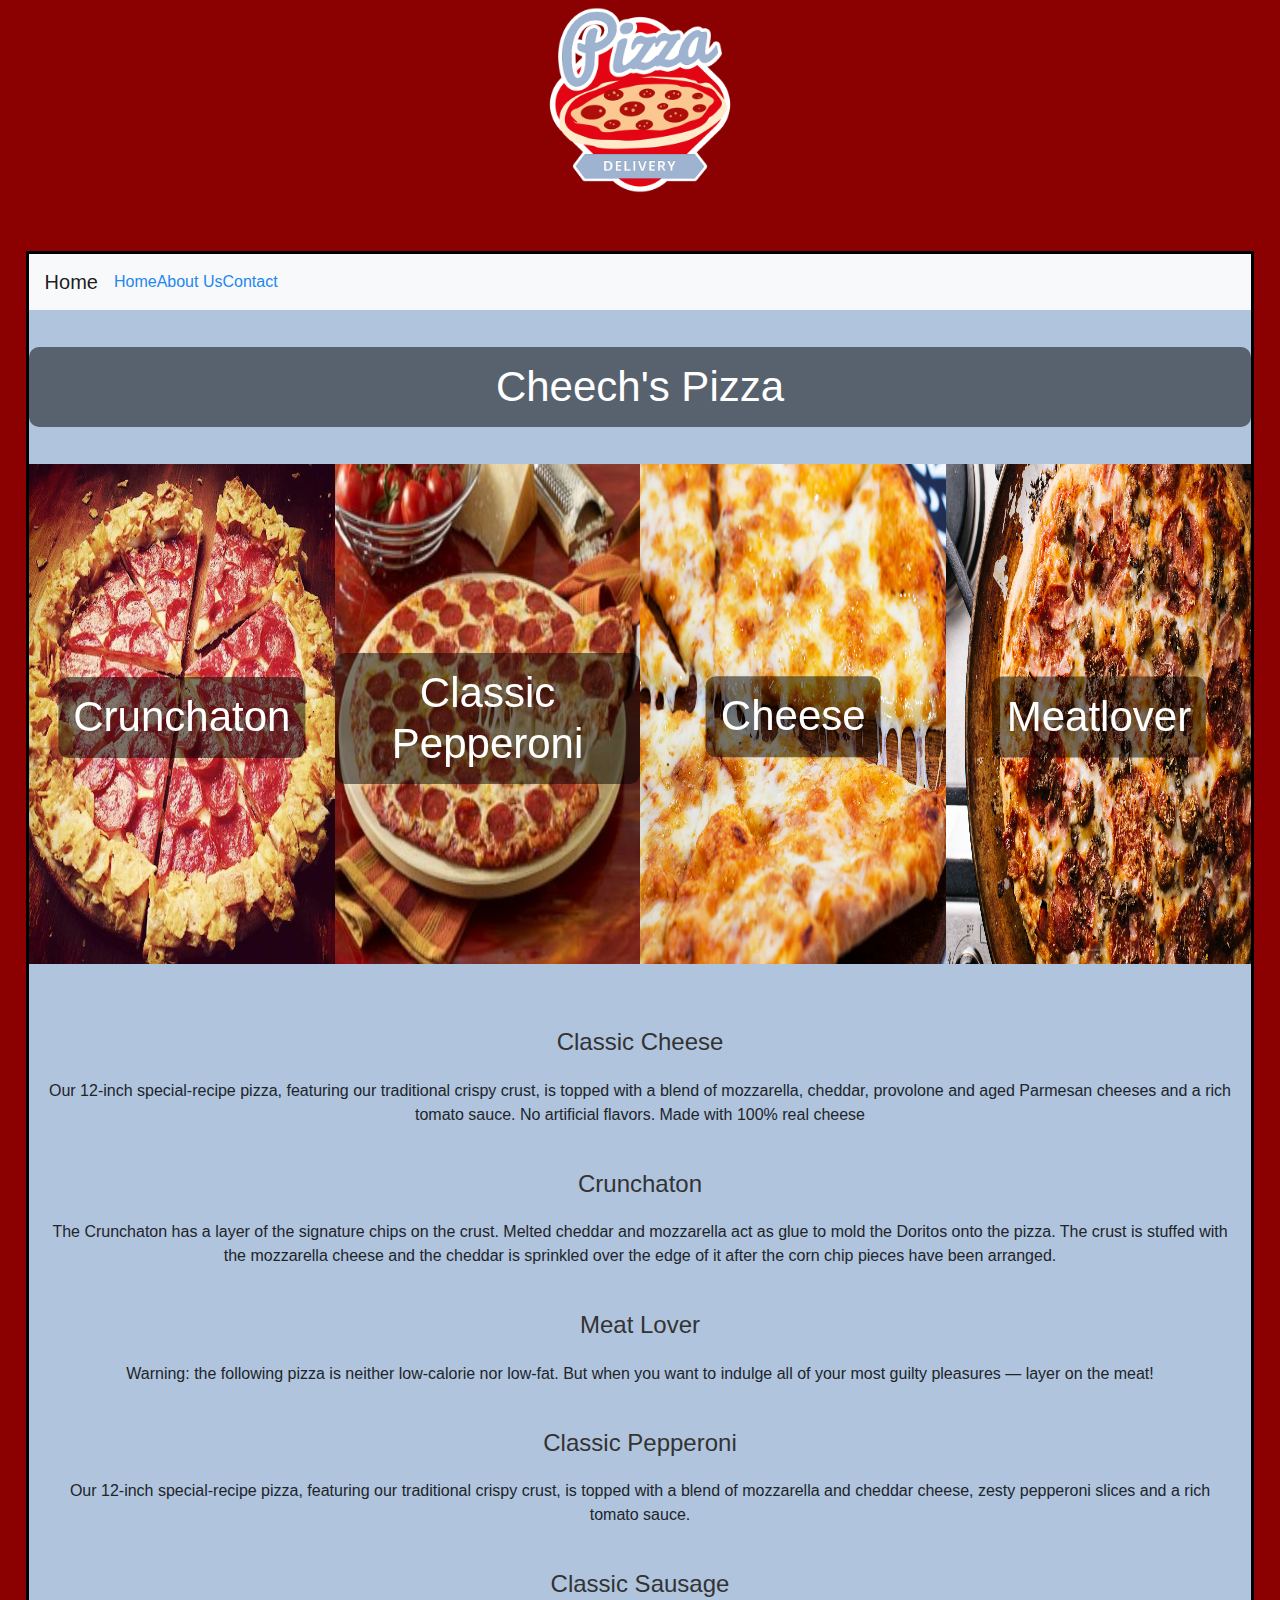
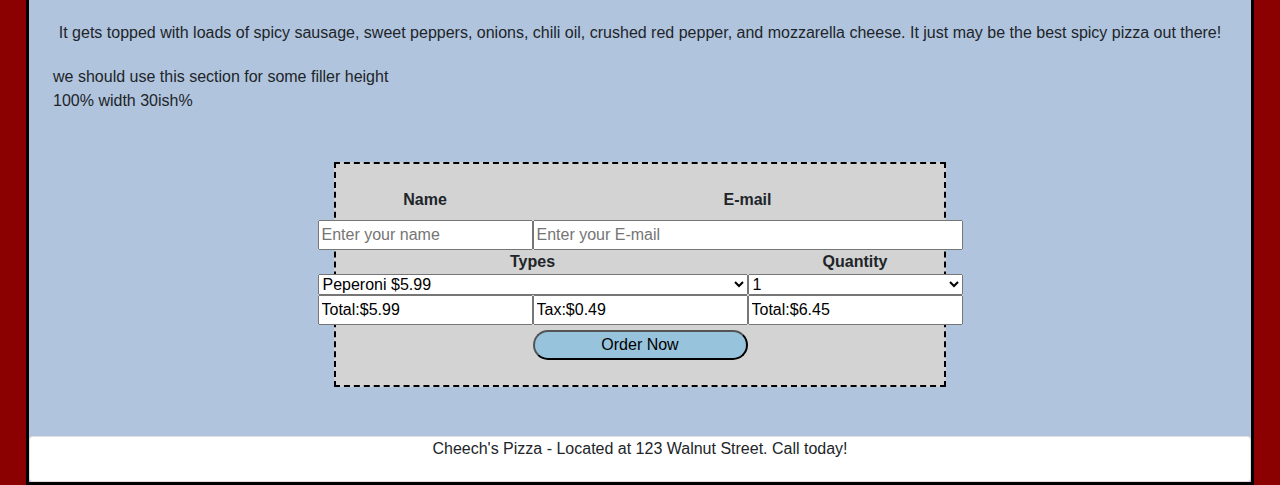
==== commit 26c9a116: "finished" ====
--- a/index.html
+++ b/index.html
@@ -23,100 +23,134 @@
 
 <body>
     <div style="text-align: center">
-    <img style="width:200px" src="Images/pizza.png" alt="">
+        <img style="width:200px" src="Images/pizza.png" alt="">
     </div>
     <div id="container">
-    <h1 id="header">Cheech's Pizza</h1>
-    <div>
-    <div class="uk-position-relative uk-visible-toggle uk-light" tabindex="-1" uk-slider="autoplay:true; autoplay-interval:3000">
 
-        <ul class="uk-slider-items uk-child-width-1-2 uk-child-width-1-3@s uk-child-width-1-4@m">
-            <li>
-                <img src="Images/crunchaton.jpg" alt="">
-                <div class="uk-position-center uk-panel"><h1>Crunchaton</h1></div>
-            </li>
-            <li>
-                <img src="Images/pepperonipizza.jpg" alt="">
-                <div class="uk-position-center uk-panel"><h1>Classic Pepperoni</h1></div>
-            </li>
-            <li>
-                <img src="Images/cheese.jpg" alt="">
-                <div class="uk-position-center uk-panel"><h1>Cheese</h1></div>
-            </li>
-            <li>
-                <img src="Images/meatloverspizza.jpg" alt="">
-                <div class="uk-position-center uk-panel"><h1>Meatlover</h1></div>
-            </li>
-            <li>
-                <img src="Images/sausagepizza.png" alt="">
-                <div class="uk-position-center uk-panel"><h1>Sausage</h1></div>
-            </li>
-           
-            
-        </ul>
-    
-        <a class="uk-position-center-left uk-position-small uk-hidden-hover" href="#" uk-slidenav-previous uk-slider-item="previous"></a>
-        <a class="uk-position-center-right uk-position-small uk-hidden-hover" href="#" uk-slidenav-next uk-slider-item="next"></a>
-    
-    </div>
+        <nav class="navbar navbar-expand-lg navbar-light bg-light">
+            <a class="navbar-brand" href="#">Home</a>
+            <button class="navbar-toggler" type="button" data-toggle="collapse" data-target="#navbarNav" aria-controls="navbarNav"
+                aria-expanded="false" aria-label="Toggle navigation">
+                <span class="navbar-toggler-icon"></span>
+            </button>
+            <div class="collapse navbar-collapse" id="navbarNav">
+                <ul class="navbar-nav">
+                    <li class="nav-item active">
+                        <a class="navbar-nav" href="#">Home<span class="sr-only">(current)</span></a>
+                    </li>
+                    <li class="nav-item">
+                        <a class="navbar-nav" href="aboutus.html">About Us</a>
+                    </li>
+                    <li class="nav-item">
+                        <a class="navbar-nav" href="contact.html">Contact</a>
+                    </li>
+                </ul>
+            </div>
+        </nav>
+        <h1 id="header">Cheech's Pizza</h1>
+        <div>
+            <div class="uk-position-relative uk-visible-toggle uk-light" tabindex="-1" uk-slider="autoplay:true; autoplay-interval:3000">
+
+                <ul class="uk-slider-items uk-child-width-1-2 uk-child-width-1-3@s uk-child-width-1-4@m">
+                    <li>
+                        <img src="Images/crunchaton.jpg" alt="">
+                        <div class="uk-position-center uk-panel">
+                            <h1>Crunchaton</h1>
+                        </div>
+                    </li>
+                    <li>
+                        <img src="Images/pepperonipizza.jpg" alt="">
+                        <div class="uk-position-center uk-panel">
+                            <h1>Classic Pepperoni</h1>
+                        </div>
+                    </li>
+                    <li>
+                        <img src="Images/cheese.jpg" alt="">
+                        <div class="uk-position-center uk-panel">
+                            <h1>Cheese</h1>
+                        </div>
+                    </li>
+                    <li>
+                        <img src="Images/meatloverspizza.jpg" alt="">
+                        <div class="uk-position-center uk-panel">
+                            <h1>Meatlover</h1>
+                        </div>
+                    </li>
+                    <li>
+                        <img src="Images/sausagepizza.png" alt="">
+                        <div class="uk-position-center uk-panel">
+                            <h1>Sausage</h1>
+                        </div>
+                    </li>
 
 
-    <main>
-            <div class="container-fluid">
-                <h3>Classic Cheese</h3>
-                <p>Pizza Description</p>
+                </ul>
 
-                <h3>Crunchaton</h3>
-                <p>Pizza Description</p>
+                <a class="uk-position-center-left uk-position-small uk-hidden-hover" href="#" uk-slidenav-previous
+                    uk-slider-item="previous"></a>
+                <a class="uk-position-center-right uk-position-small uk-hidden-hover" href="#" uk-slidenav-next
+                    uk-slider-item="next"></a>
 
-                <h3>Meat Lover</h3>
-                <p>Pizza Description</p>
-
-                <h3>Classic Pepperoni</h3>
-                <p>Pizza Description</p>
-
-                <h3>Classic Sausage</h3>
-                <p>Pizza Description</p>                
             </div>
-        
-
-    </main>
 
 
-    <aside>
-        <p>
-            we should use this section for some filler height 100% width 30ish%
-        </p>
-    </aside>
+            <main>
+                <div class="container-fluid">
+                    <h3>Classic Cheese</h3>
+                    <p>Our 12-inch special-recipe pizza, featuring our traditional crispy crust, is topped with a blend
+                        of mozzarella, cheddar, provolone and aged Parmesan cheeses and a rich tomato sauce. No
+                        artificial flavors. Made with 100% real cheese</p>
+
+                    <h3>Crunchaton</h3>
+                    <p>The Crunchaton has a layer of the signature chips on the crust. Melted cheddar and mozzarella
+                        act as glue to mold the Doritos onto the pizza. The crust is stuffed with the mozzarella cheese
+                        and the cheddar is sprinkled over the edge of it after the corn chip pieces have been arranged.</p>
+
+                    <h3>Meat Lover</h3>
+                    <p>Warning: the following pizza is neither low-calorie nor low-fat. But when you want to indulge
+                        all of your most guilty pleasures — layer on the meat!</p>
+
+                    <h3>Classic Pepperoni</h3>
+                    <p>Our 12-inch special-recipe pizza, featuring our traditional crispy crust, is topped with a blend
+                        of mozzarella and cheddar cheese, zesty pepperoni slices and a rich tomato sauce.</p>
+
+                    <h3>Classic Sausage</h3>
+                    <p>It gets topped with loads of spicy sausage, sweet peppers, onions, chili oil, crushed red
+                        pepper, and mozzarella cheese. It just may be the best spicy pizza out there!</p>
+                </div>
 
 
-    <form class="adiv" method="get">
+            </main>
 
-    </form>
 
-   <div class="details"></div> 
-    <footer>
-        <div class="card">
-            <h5 class="card-header">Try our Meat-Haters Special</h5>
-            <div class="card-body">
-                <h5 class="card-title">Special title treatment</h5>
-                <p class="card-text">With supporting text below as a natural lead-in to additional content.</p>
-                <a href="#" class="btn btn-primary">Go somewhere</a>
-            </div>
+            <aside>
+                <p>
+                    we should use this section for some filler height 100% width 30ish%
+                </p>
+            </aside>
+
+
+            <form class="adiv" method="get">
+
+            </form>
+
+            <div class="details"></div>
+            <footer>
+                <div class="card">
+                    <p>Cheech's Pizza - Located at 123 Walnut Street. Call today!</p>
+            </footer>
+
         </div>
-    </footer>
-
-</div>
-    
 
 
 
 
-    <script src="js/uikit-icons.js"></script>
-    <script src="js/uikit-icons.min.js"></script>
-    <script src="js//uikit.js"></script>
-    <script src="js/uikit.min.js"></script>
-    <script src="js/pizza.js"></script>
+
+        <script src="js/uikit-icons.js"></script>
+        <script src="js/uikit-icons.min.js"></script>
+        <script src="js//uikit.js"></script>
+        <script src="js/uikit.min.js"></script>
+        <script src="js/pizza.js"></script>
 </body>
 
-</html>
+</html>--- a/css/styles.css
+++ b/css/styles.css
@@ -72,6 +72,7 @@
     color:white
 }
 
+html{padding:0;margin:0;height:100%;width:100%}
 
 
 body {
